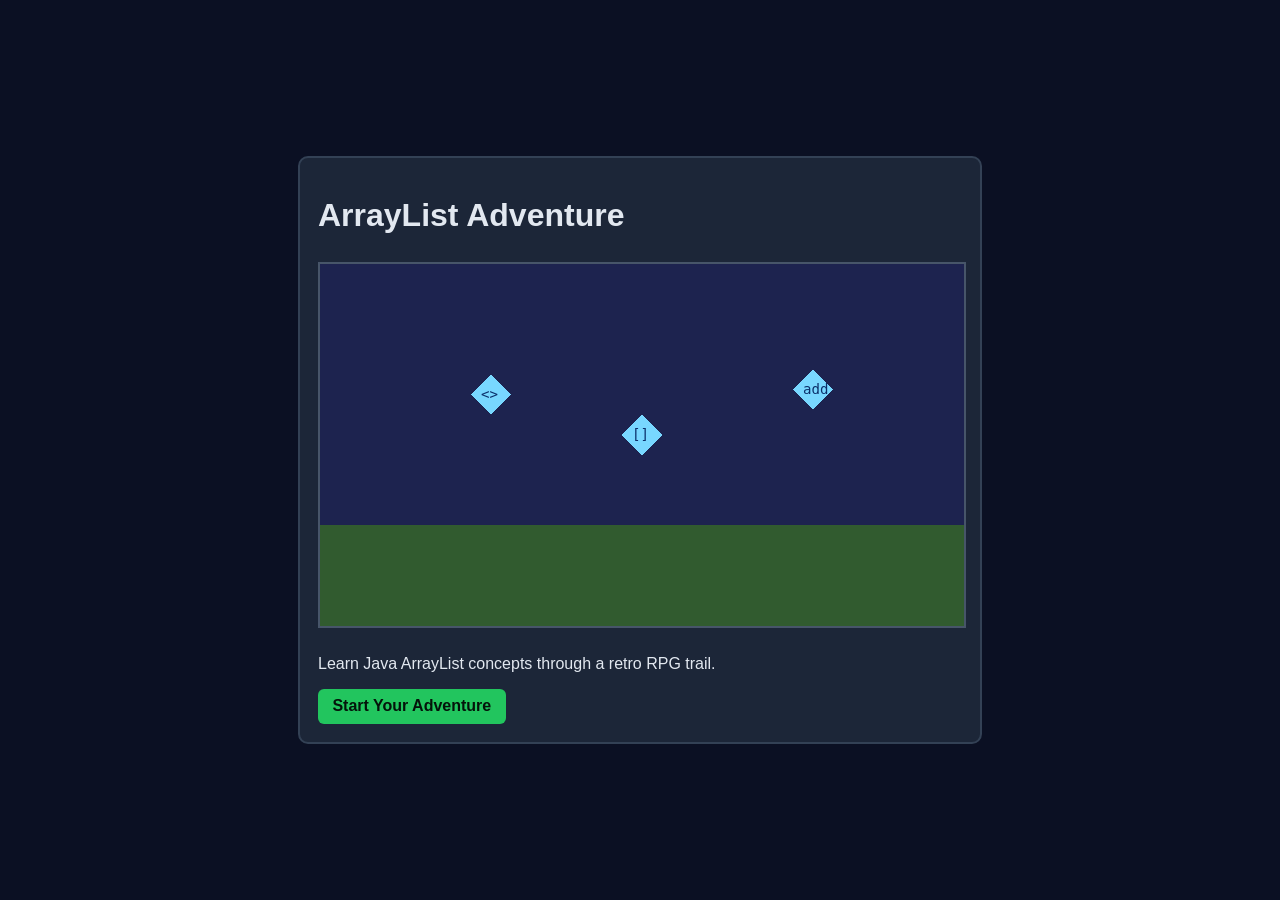
==== index.html @ 0e413c25 "Upgrade ArrayList RPG with pixel map, NPCs, puzzles, boss battles, and save XP" ====
<!DOCTYPE html>
<html lang="en">
<head>
  <meta charset="UTF-8" />
  <meta name="viewport" content="width=device-width, initial-scale=1.0" />
  <title>ArrayList Adventure</title>
  <link rel="stylesheet" href="css/style.css" />
</head>
<body class="menu-page">
  <main class="menu-card">
    <h1>ArrayList Adventure</h1>
    <img src="assets/images/hero-banner.svg" alt="Pixel adventure banner" class="hero-banner" />
    <p>Learn Java ArrayList concepts through a retro RPG trail.</p>
    <a class="button" href="game.html">Start Your Adventure</a>
  </main>
</body>
</html>
---- css/style.css ----
:root { color-scheme: dark; }
body { margin: 0; font-family: 'Trebuchet MS', sans-serif; background: #0b1023; color: #e2e8f0; }
.menu-page { min-height: 100vh; display: grid; place-items: center; }
.menu-card, .panel { background: rgba(30, 41, 59, 0.9); border: 2px solid #334155; border-radius: 10px; padding: 1.1rem; max-width: 760px; }
.hero-banner { width: 100%; border: 2px solid #475569; image-rendering: pixelated; margin: .4rem 0; }
.button { background: #22c55e; border: 0; border-radius: 6px; padding: .55rem .9rem; color: #04130a; cursor: pointer; font-weight: 700; text-decoration: none; display: inline-block; }
.button.alt { background: #64748b; color: #f8fafc; }
.topbar { display: flex; justify-content: space-between; align-items: center; padding: .6rem 1rem; border-bottom: 1px solid #334155; }
#setupPanel { margin: 1rem; }
#setupPanel label { display:block; margin:.5rem 0; }
#map { margin: 1rem; width: 960px; max-width: calc(100vw - 2rem); height: 540px; border: 3px solid #475569; position: relative; background: url('../assets/images/map-background.svg') center/cover no-repeat; overflow: hidden; }
#trail .node { position:absolute; width:36px; height:36px; border-radius:999px; border:2px solid #1e293b; background:#facc15; font-weight:700; }
#trail .node:disabled { background:#475569; }
#player { width: 48px; height: 48px; position: absolute; background: url('../assets/characters/player-spritesheet.svg') no-repeat; background-size: 144px 192px; image-rendering: pixelated; transform: translate(-16px, -24px); }
#player.walk { animation: walk 0.35s steps(3) infinite; }
@keyframes walk { from { background-position-x: 0; } to { background-position-x: -144px; } }
.npc { position:absolute; width:48px; height:48px; image-rendering: pixelated; transform: translate(-16px, -24px); cursor: pointer; }
.npc img { width:48px; height:48px; image-rendering: pixelated; }
#npc1 { left: 260px; top: 390px; }
#npc2 { left: 690px; top: 205px; }
.controls { margin: 0 1rem; }
.hidden { display:none; }
.option { margin:.2rem; background:#334155; color:#e2e8f0; border:1px solid #475569; border-radius:6px; padding:.35rem .5rem; }
dialog { width:min(760px,94vw); border:1px solid #475569; border-radius:10px; background:#0f172a; color:#e2e8f0; }
textarea { width:100%; background:#020617; color:#f8fafc; }
.token-row, .slot-row { display:flex; flex-wrap:wrap; gap:.35rem; margin:.35rem 0; }
.token, .slot { border:1px dashed #64748b; background:#1e293b; padding:.35rem .5rem; border-radius:6px; min-height:1.8rem; }
.slot { min-width: 120px; }
.slot.filled { border-style: solid; border-color: #22c55e; }
#bossBattle { border:1px solid #7c3aed; padding:.4rem; border-radius:8px; }
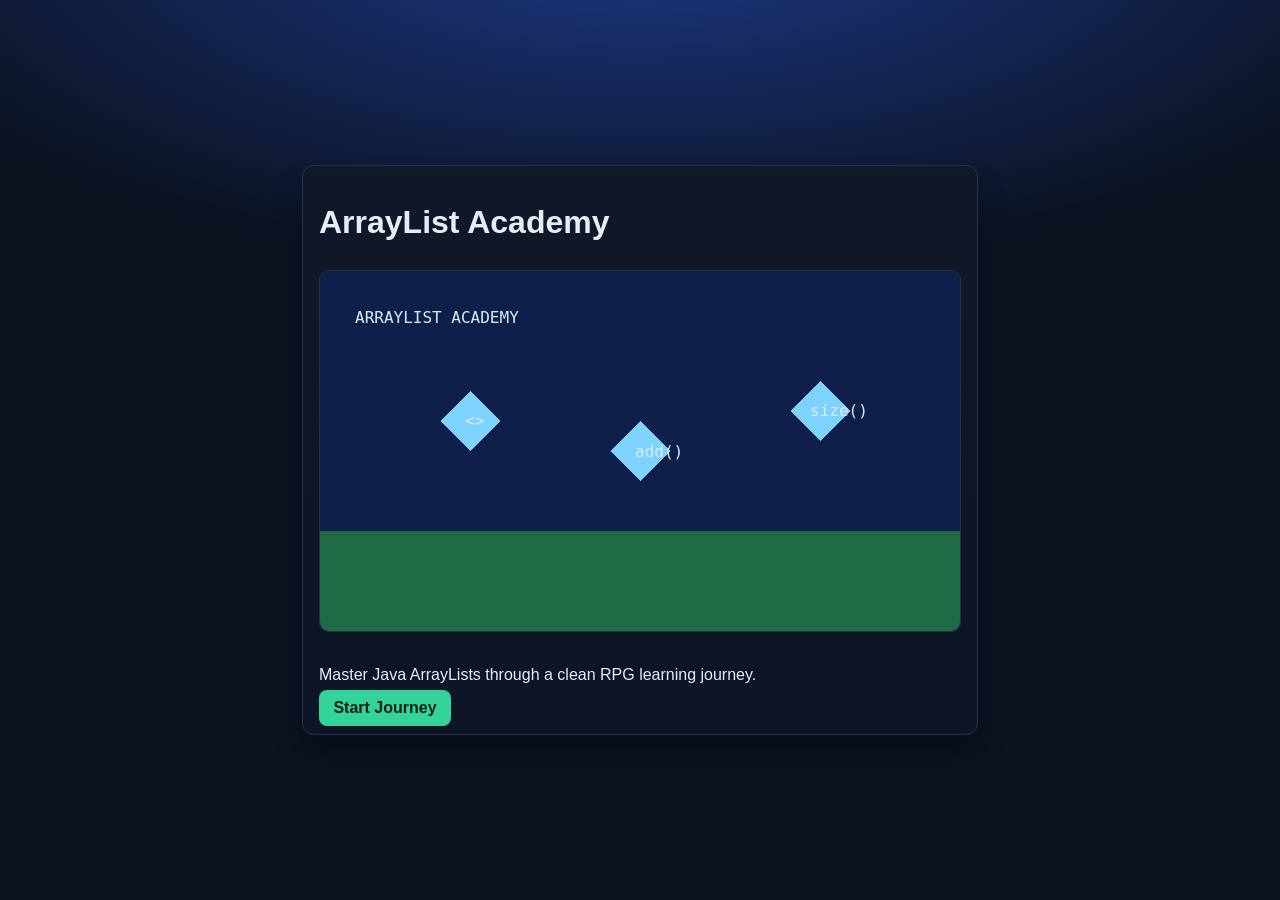
==== commit 9aa9e56b: "Replace old game content with refreshed ArrayList Academy experience" ====
--- a/index.html
+++ b/index.html
@@ -3,15 +3,15 @@
 <head>
   <meta charset="UTF-8" />
   <meta name="viewport" content="width=device-width, initial-scale=1.0" />
-  <title>ArrayList Adventure</title>
+  <title>ArrayList Academy</title>
   <link rel="stylesheet" href="css/style.css" />
 </head>
 <body class="menu-page">
   <main class="menu-card">
-    <h1>ArrayList Adventure</h1>
-    <img src="assets/images/hero-banner.svg" alt="Pixel adventure banner" class="hero-banner" />
-    <p>Learn Java ArrayList concepts through a retro RPG trail.</p>
-    <a class="button" href="game.html">Start Your Adventure</a>
+    <h1>ArrayList Academy</h1>
+    <img src="assets/images/hero-banner.svg" alt="ArrayList Academy banner" class="hero-banner" />
+    <p>Master Java ArrayLists through a clean RPG learning journey.</p>
+    <a class="button" href="game.html">Start Journey</a>
   </main>
 </body>
 </html>
--- a/css/style.css
+++ b/css/style.css
@@ -1,30 +1,176 @@
-:root { color-scheme: dark; }
-body { margin: 0; font-family: 'Trebuchet MS', sans-serif; background: #0b1023; color: #e2e8f0; }
+:root {
+  color-scheme: dark;
+  --bg: #0b1220;
+  --panel: #111827;
+  --line: #263347;
+  --text: #e6edf7;
+  --muted: #9aa9bf;
+  --accent: #34d399;
+  --accent-2: #60a5fa;
+}
+
+* { box-sizing: border-box; }
+body {
+  margin: 0;
+  font-family: Inter, 'Segoe UI', Roboto, sans-serif;
+  color: var(--text);
+  background: radial-gradient(1200px 500px at 50% -80px, #1e3a8a 0%, var(--bg) 70%);
+}
+
+.container { width: min(1100px, 94vw); margin: 1rem auto; }
+.hidden { display: none; }
+.info-text { color: var(--muted); }
+
+.topbar {
+  display: flex;
+  justify-content: space-between;
+  align-items: center;
+  padding: .9rem 1rem;
+  border-bottom: 1px solid var(--line);
+  background: rgba(3, 8, 20, .75);
+  backdrop-filter: blur(4px);
+}
+.topbar h1 { margin: 0; font-size: 1.1rem; font-weight: 700; letter-spacing: .3px; }
+
 .menu-page { min-height: 100vh; display: grid; place-items: center; }
-.menu-card, .panel { background: rgba(30, 41, 59, 0.9); border: 2px solid #334155; border-radius: 10px; padding: 1.1rem; max-width: 760px; }
-.hero-banner { width: 100%; border: 2px solid #475569; image-rendering: pixelated; margin: .4rem 0; }
-.button { background: #22c55e; border: 0; border-radius: 6px; padding: .55rem .9rem; color: #04130a; cursor: pointer; font-weight: 700; text-decoration: none; display: inline-block; }
-.button.alt { background: #64748b; color: #f8fafc; }
-.topbar { display: flex; justify-content: space-between; align-items: center; padding: .6rem 1rem; border-bottom: 1px solid #334155; }
-#setupPanel { margin: 1rem; }
-#setupPanel label { display:block; margin:.5rem 0; }
-#map { margin: 1rem; width: 960px; max-width: calc(100vw - 2rem); height: 540px; border: 3px solid #475569; position: relative; background: url('../assets/images/map-background.svg') center/cover no-repeat; overflow: hidden; }
-#trail .node { position:absolute; width:36px; height:36px; border-radius:999px; border:2px solid #1e293b; background:#facc15; font-weight:700; }
-#trail .node:disabled { background:#475569; }
-#player { width: 48px; height: 48px; position: absolute; background: url('../assets/characters/player-spritesheet.svg') no-repeat; background-size: 144px 192px; image-rendering: pixelated; transform: translate(-16px, -24px); }
-#player.walk { animation: walk 0.35s steps(3) infinite; }
+.menu-card,
+.panel {
+  background: linear-gradient(180deg, #111827 0%, #0d1526 100%);
+  border: 1px solid var(--line);
+  border-radius: 12px;
+  padding: 1rem;
+  box-shadow: 0 18px 28px rgba(0, 0, 0, .25);
+}
+
+.hero-banner {
+  width: 100%;
+  border-radius: 10px;
+  border: 1px solid var(--line);
+  margin: .5rem 0 .85rem;
+  image-rendering: pixelated;
+}
+
+label { display: block; margin: .55rem 0; color: var(--muted); }
+input, select, textarea {
+  width: 100%;
+  margin-top: .35rem;
+  background: #050b17;
+  border: 1px solid var(--line);
+  border-radius: 8px;
+  color: var(--text);
+  padding: .58rem;
+}
+
+.button-row { display: flex; gap: .55rem; flex-wrap: wrap; margin-top: .6rem; }
+.button {
+  border: none;
+  border-radius: 8px;
+  padding: .58rem .9rem;
+  background: var(--accent);
+  color: #032015;
+  font-weight: 700;
+  text-decoration: none;
+  cursor: pointer;
+}
+.button.alt { background: #42536b; color: #eff6ff; }
+
+.controls { color: var(--muted); margin: .25rem 0 .7rem; }
+.controls strong { color: var(--text); }
+
+#map {
+  width: 100%;
+  aspect-ratio: 16/9;
+  border: 2px solid var(--line);
+  border-radius: 12px;
+  position: relative;
+  overflow: hidden;
+  background: url('../assets/images/map-background.svg') center/cover no-repeat;
+}
+
+#trail .node {
+  position: absolute;
+  width: 34px;
+  height: 34px;
+  border-radius: 50%;
+  border: 2px solid #1a2432;
+  background: #facc15;
+  color: #1a1a1a;
+  font-weight: 700;
+}
+#trail .node:disabled { background: #67768d; color: #e5edf8; }
+
+#player {
+  width: 48px;
+  height: 48px;
+  position: absolute;
+  transform: translate(-16px, -24px);
+  background: url('../assets/characters/player-spritesheet.svg') no-repeat;
+  background-size: 144px 192px;
+  image-rendering: pixelated;
+}
+#player.walk { animation: walk .35s steps(3) infinite; }
 @keyframes walk { from { background-position-x: 0; } to { background-position-x: -144px; } }
-.npc { position:absolute; width:48px; height:48px; image-rendering: pixelated; transform: translate(-16px, -24px); cursor: pointer; }
-.npc img { width:48px; height:48px; image-rendering: pixelated; }
-#npc1 { left: 260px; top: 390px; }
-#npc2 { left: 690px; top: 205px; }
-.controls { margin: 0 1rem; }
-.hidden { display:none; }
-.option { margin:.2rem; background:#334155; color:#e2e8f0; border:1px solid #475569; border-radius:6px; padding:.35rem .5rem; }
-dialog { width:min(760px,94vw); border:1px solid #475569; border-radius:10px; background:#0f172a; color:#e2e8f0; }
-textarea { width:100%; background:#020617; color:#f8fafc; }
-.token-row, .slot-row { display:flex; flex-wrap:wrap; gap:.35rem; margin:.35rem 0; }
-.token, .slot { border:1px dashed #64748b; background:#1e293b; padding:.35rem .5rem; border-radius:6px; min-height:1.8rem; }
-.slot { min-width: 120px; }
-.slot.filled { border-style: solid; border-color: #22c55e; }
-#bossBattle { border:1px solid #7c3aed; padding:.4rem; border-radius:8px; }
+
+.npc {
+  position: absolute;
+  width: 48px;
+  height: 48px;
+  border: none;
+  background: transparent;
+  transform: translate(-16px, -24px);
+  cursor: pointer;
+}
+.npc img { width: 48px; height: 48px; image-rendering: pixelated; }
+#npc1 { left: 250px; top: 390px; }
+#npc2 { left: 760px; top: 210px; }
+
+.map-footer {
+  margin-top: .7rem;
+  display: flex;
+  justify-content: space-between;
+  align-items: center;
+  gap: .8rem;
+}
+
+.level-layout {
+  display: grid;
+  grid-template-columns: 2fr 1fr;
+  gap: 1rem;
+}
+.level-main section {
+  border-top: 1px solid var(--line);
+  padding-top: .75rem;
+  margin-top: .75rem;
+}
+
+.option {
+  margin: .25rem .25rem .25rem 0;
+  border: 1px solid var(--line);
+  border-radius: 8px;
+  background: #182437;
+  color: var(--text);
+  padding: .42rem .58rem;
+}
+.option:hover { border-color: var(--accent-2); }
+
+.token-row, .slot-row {
+  display: flex;
+  flex-wrap: wrap;
+  gap: .4rem;
+  margin: .5rem 0;
+}
+.token,
+.slot {
+  border: 1px dashed #68788f;
+  background: #182437;
+  color: var(--text);
+  border-radius: 7px;
+  min-height: 2rem;
+  padding: .4rem .58rem;
+}
+.slot { min-width: 135px; }
+.slot.filled { border-style: solid; border-color: var(--accent); }
+
+@media (max-width: 920px) {
+  .level-layout { grid-template-columns: 1fr; }
+}
